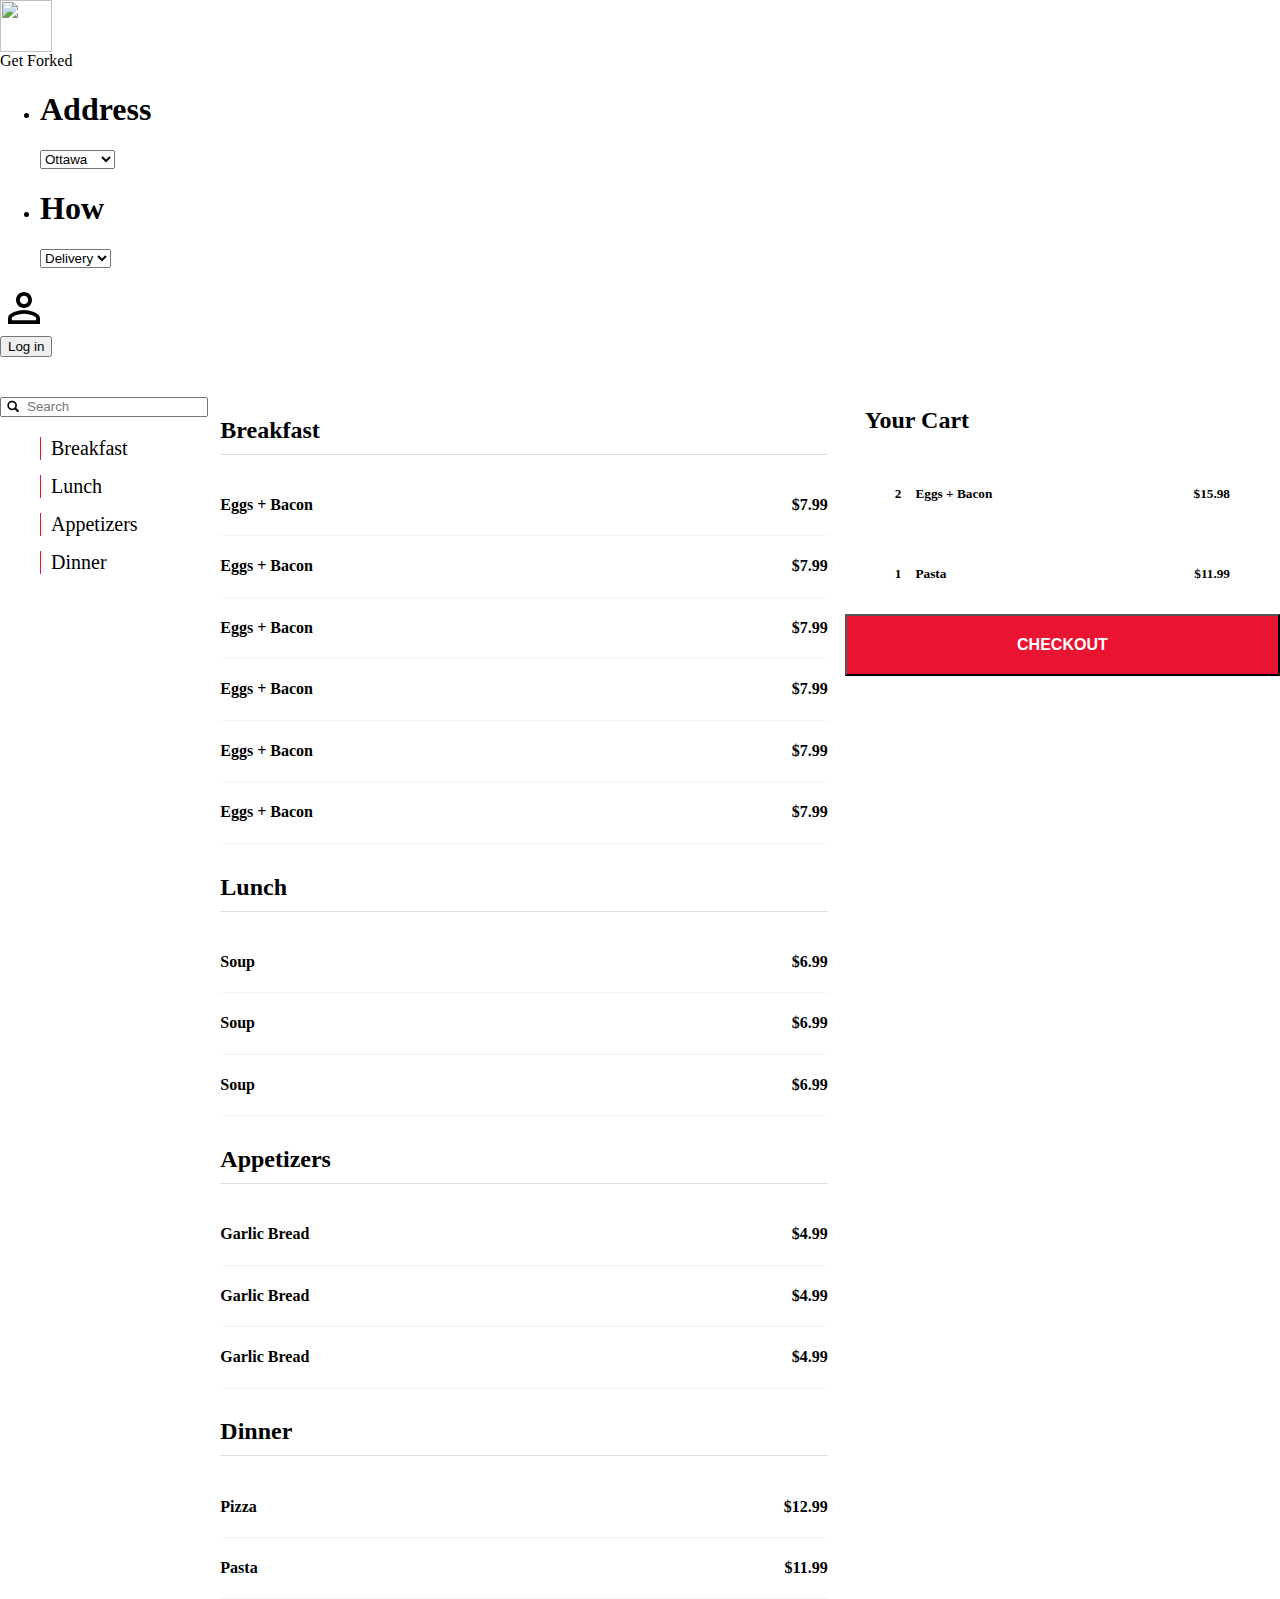
==== menu.html @ b6c1061d "Added menu page" ====
<head>
    <link rel="stylesheet" href="./styles/shared-styles.css">
    <link rel="stylesheet" href="./styles/menu.css">
</head>
<body>
        <!-- TopNav -->
    <div class="topnav">
      <div class="topnav-logo-wrapper">
        <img class="logo" src="assets/logo.png" width="52px"/>
      </div>
      <div class="topnav-company-name">
        <span>Get Forked</span>
      </div>
      <div class="topnav-deliver-info">
        <ul class="topnav-deliver-info-list">
          <li>
            <div class="topnav-deliver-info-list-item">
              <h1>Address</h1>
              <select>
                <option value="ottawa">Ottawa</option>
                <option value="montreal">Montreal</option>
                <option value="toronto">Toronto</option>
                <option value="waterloo">Waterloo</option>
              </select>
            </div>
          </li>
          <li>
            <div class="topnav-deliver-info-list-item">
              <h1>How</h1>
              <select>
                <option value="delivery">Delivery</option>
                <option value="pickup">Pickup</option>
              </select>
            </div>
          </li>
        </ul>
      </div>
      <div class="topnav-login-wrapper">
        <div class="topnav-login-content">
          <svg xmlns="http://www.w3.org/2000/svg" width="48" height="48" viewBox="0 0 24 24"><path d="M12 5.9c1.16 0 2.1.94 2.1 2.1s-.94 2.1-2.1 2.1S9.9 9.16 9.9 8s.94-2.1 2.1-2.1m0 9c2.97 0 6.1 1.46 6.1 2.1v1.1H5.9V17c0-.64 3.13-2.1 6.1-2.1M12 4C9.79 4 8 5.79 8 8s1.79 4 4 4 4-1.79 4-4-1.79-4-4-4zm0 9c-2.67 0-8 1.34-8 4v3h16v-3c0-2.66-5.33-4-8-4z"/><path d="M0 0h24v24H0z" fill="none"/></svg>
          <span><br /><button>Log in</button></span>
        </div>
      </div>
    </div>
    <div class="container">
        <div class="menu">
            <div class="menu-types">
                <div id="input_container">
                    <input type="text" placeholder="Search" required id="input"/>
                    <img src="./assets/search.png" id="input_img">
                </div>
                <ul id="menu-categories">
                    <li>Breakfast</li>
                    <li>Lunch</li>
                    <li>Appetizers</li>
                    <li>Dinner</li>
                </ul>
            </div>
            <div class="menu-items">
                <h2>Breakfast</h2>
                <div class="menu-item">
                    <h4 class="meal">Eggs + Bacon</h4>
                    <h4 class="price">$7.99</h4>
                </div>
                
                <div class="menu-item">
                    <h4 class="meal">Eggs + Bacon</h4>
                    <h4 class="price">$7.99</h4>
                </div>
                <div class="menu-item">
                    <h4 class="meal">Eggs + Bacon</h4>
                    <h4 class="price">$7.99</h4>
                </div>
                <div class="menu-item">
                    <h4 class="meal">Eggs + Bacon</h4>
                    <h4 class="price">$7.99</h4>
                </div>
                <div class="menu-item">
                    <h4 class="meal">Eggs + Bacon</h4>
                    <h4 class="price">$7.99</h4>
                </div>
                <div class="menu-item">
                    <h4 class="meal">Eggs + Bacon</h4>
                    <h4 class="price">$7.99</h4>
                </div>
                
                <h2>Lunch</h2>
                <div class="menu-item">
                    <h4 class="meal">Soup</h4>
                    <h4 class="price">$6.99</h4>
                </div>
                <div class="menu-item">
                    <h4 class="meal">Soup</h4>
                    <h4 class="price">$6.99</h4>
                </div>
                <div class="menu-item">
                    <h4 class="meal">Soup</h4>
                    <h4 class="price">$6.99</h4>
                </div>
                <h2>Appetizers</h2>
                <div class="menu-item">
                    <h4 class="meal">Garlic Bread</h4>
                    <h4 class="price">$4.99</h4>
                </div>
                <div class="menu-item">
                    <h4 class="meal">Garlic Bread</h4>
                    <h4 class="price">$4.99</h4>
                </div>
                <div class="menu-item">
                    <h4 class="meal">Garlic Bread</h4>
                    <h4 class="price">$4.99</h4>
                </div>
                <h2>Dinner</h2>
                <div class="menu-item">
                    <h4 class="meal">Pizza</h4>
                    <h4 class="price">$12.99</h4>
                </div>
                <div class="menu-item">
                    <h4 class="meal">Pasta</h4>
                    <h4 class="price">$11.99</h4>
                </div>
            </div>
            
        </div>
        <div class="cart">
            <h2>Your Cart</h2>
            <div class="cart-item">
                <h5 class="cart-order">2</h5>
                <h5 class="cart-food">Eggs + Bacon</h5>
                <h5 class="cart-price">$15.98</h5>
            </div>
            <div class="cart-item">
                <h5 class="cart-order">1</h5>
                <h5 class="cart-food">Pasta</h5>
                <h5 class="cart-price">$11.99</h5>
            </div>
            <button class="checkout">CHECKOUT</button>
        </div>
    </div>
</body>
---- styles/menu.css ----
body {
    margin: 0;
}

.container{
    padding-top: 30px;
    padding-left: 0;
}
.menu{
    
    margin: 0;
    background: white;
    width: 65%;
    padding: -1px;
    display: inline-block;
    overflow: hidden;
}

.menu-types{
    margin: 0;
    width: 25%;
    display: inline-block;
    
    vertical-align: top;
}

.menu-items{
    margin: 0;
    display: inline-block;
    vertical-align: top;
    width: 73%;
    padding-left: 1%;
}
.menu-items > h2 {
    border-bottom: 1px solid #ddd;
    padding: 10px 0;
    width: 100%;
}
.cart{
    
    margin: 0;
    background: white;
    width: 34%;
    float: right;
    display: inline-block;
    
    vertical-align: top;
}
#input_container { 
    float: right;
    position:relative;
    padding:0;
    margin: 10px 0;
}
#input { 
    height:20px;
    margin:0;
    padding-left:25px;
}
#input_img {
    position:absolute;
    bottom:-2px;
    left:0px;
    width:25px;
    height:25px;
}
#menu-categories{
    margin-top: 50px;
    list-style-type: none;
}
#menu-categories > li {
    font-size: 20px;
    margin-bottom: 15px;
    border-left: 1px solid #E91431;
    padding-left: 10px
}

.menu-item {
    width: 100%;
    padding: 0;
    border-bottom: 1px solid #F2F4F5;    
}
.meal {
    display: inline-block;
}

.price {
    display: inline-block;
    float: right
}

.cart > h2 {
    padding-left: 20px;
}
.cart-item{
    padding: 10px 50px;
}
.cart-item > h5{
    display: inline-block;
}
.cart-food {
    padding-left: 10px;
}
.cart-price {
    float: right;
}
.checkout{
    width: 100%;
    padding: 20px;
    background: #E91431;
    color: white;
    font-weight: bolder;
    font-size: 16px;
}
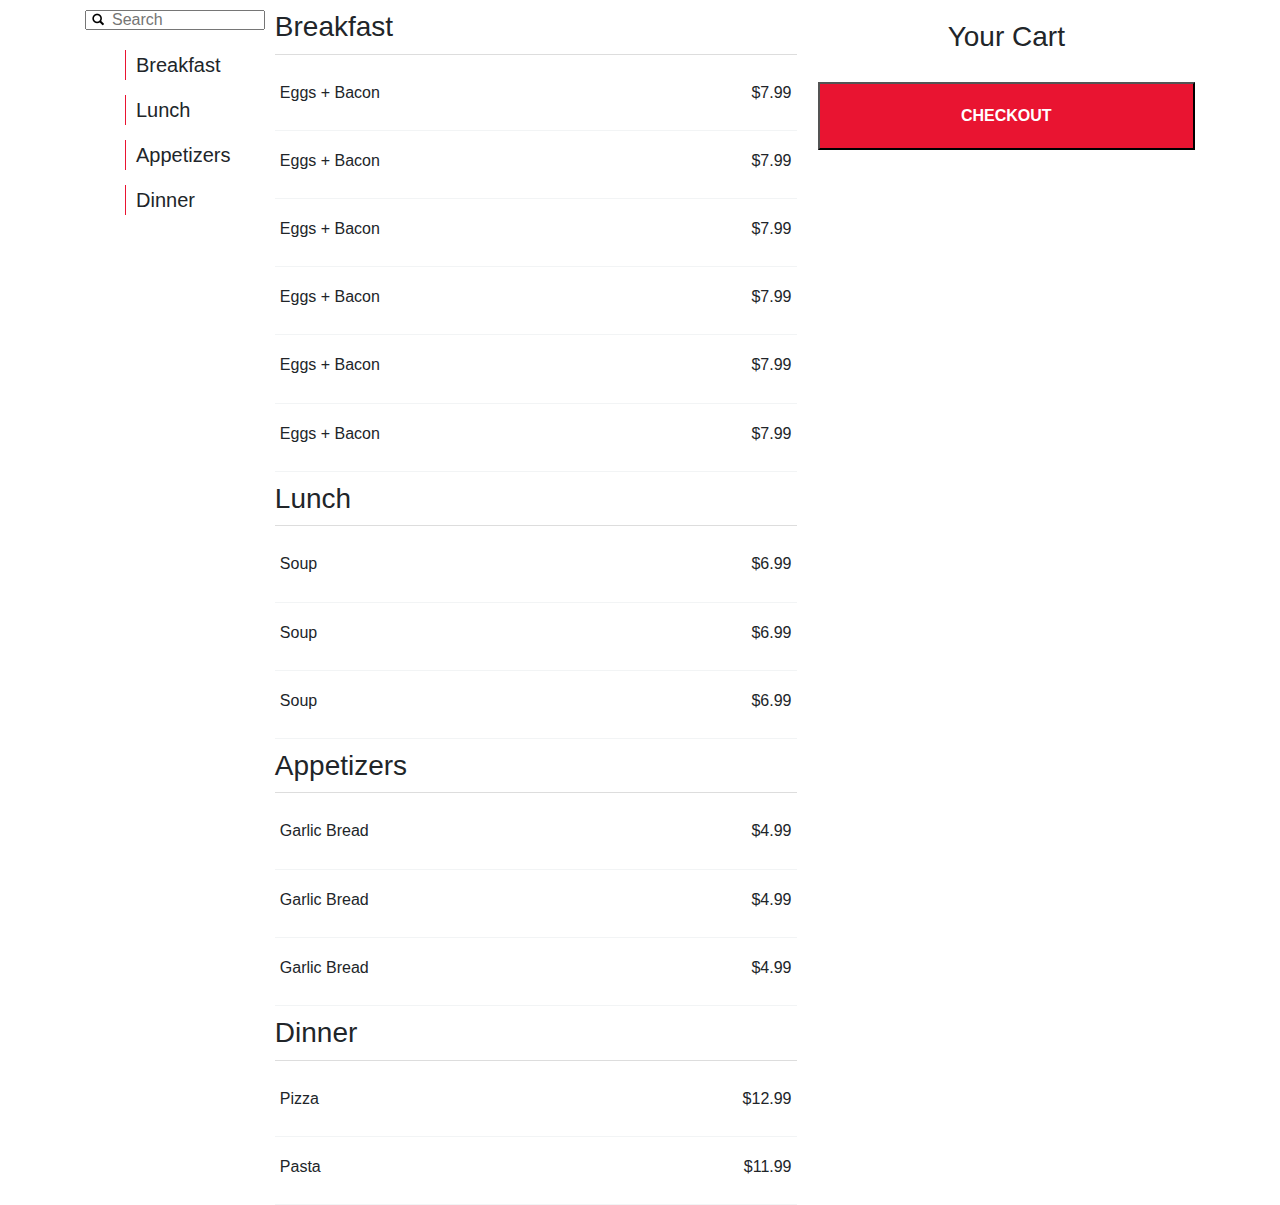
==== commit 094896e2: "Add items to cart" ====
--- a/menu.html
+++ b/menu.html
@@ -1,48 +1,24 @@
 <head>
+    <script
+    src="https://code.jquery.com/jquery-3.4.1.min.js"
+    integrity="sha256-CSXorXvZcTkaix6Yvo6HppcZGetbYMGWSFlBw8HfCJo="
+    crossorigin="anonymous"></script>
+    <script src="js/menu.js"></script>
+    <link rel="stylesheet" href="https://stackpath.bootstrapcdn.com/bootstrap/4.3.1/css/bootstrap.min.css" integrity="sha384-ggOyR0iXCbMQv3Xipma34MD+dH/1fQ784/j6cY/iJTQUOhcWr7x9JvoRxT2MZw1T" crossorigin="anonymous">
+<script src="https://stackpath.bootstrapcdn.com/bootstrap/4.3.1/js/bootstrap.min.js" integrity="sha384-JjSmVgyd0p3pXB1rRibZUAYoIIy6OrQ6VrjIEaFf/nJGzIxFDsf4x0xIM+B07jRM" crossorigin="anonymous"></script>
+    <link href="https://maxcdn.bootstrapcdn.com/font-awesome/4.7.0/css/font-awesome.min.css" rel="stylesheet"/>
+
     <link rel="stylesheet" href="./styles/shared-styles.css">
     <link rel="stylesheet" href="./styles/menu.css">
 </head>
 <body>
-        <!-- TopNav -->
-    <div class="topnav">
-      <div class="topnav-logo-wrapper">
-        <img class="logo" src="assets/logo.png" width="52px"/>
-      </div>
-      <div class="topnav-company-name">
-        <span>Get Forked</span>
-      </div>
-      <div class="topnav-deliver-info">
-        <ul class="topnav-deliver-info-list">
-          <li>
-            <div class="topnav-deliver-info-list-item">
-              <h1>Address</h1>
-              <select>
-                <option value="ottawa">Ottawa</option>
-                <option value="montreal">Montreal</option>
-                <option value="toronto">Toronto</option>
-                <option value="waterloo">Waterloo</option>
-              </select>
-            </div>
-          </li>
-          <li>
-            <div class="topnav-deliver-info-list-item">
-              <h1>How</h1>
-              <select>
-                <option value="delivery">Delivery</option>
-                <option value="pickup">Pickup</option>
-              </select>
-            </div>
-          </li>
-        </ul>
-      </div>
-      <div class="topnav-login-wrapper">
-        <div class="topnav-login-content">
-          <svg xmlns="http://www.w3.org/2000/svg" width="48" height="48" viewBox="0 0 24 24"><path d="M12 5.9c1.16 0 2.1.94 2.1 2.1s-.94 2.1-2.1 2.1S9.9 9.16 9.9 8s.94-2.1 2.1-2.1m0 9c2.97 0 6.1 1.46 6.1 2.1v1.1H5.9V17c0-.64 3.13-2.1 6.1-2.1M12 4C9.79 4 8 5.79 8 8s1.79 4 4 4 4-1.79 4-4-1.79-4-4-4zm0 9c-2.67 0-8 1.34-8 4v3h16v-3c0-2.66-5.33-4-8-4z"/><path d="M0 0h24v24H0z" fill="none"/></svg>
-          <span><br /><button>Log in</button></span>
-        </div>
-      </div>
-    </div>
     <div class="container">
+<!-- TopNav -->
+  <div id="nav-placeholder">
+
+</div>
+<!-- End TopNav -->
+        <div class="content">
         <div class="menu">
             <div class="menu-types">
                 <div id="input_container">
@@ -57,84 +33,86 @@
                 </ul>
             </div>
             <div class="menu-items">
-                <h2>Breakfast</h2>
+                <h3>Breakfast</h3>
                 <div class="menu-item">
-                    <h4 class="meal">Eggs + Bacon</h4>
-                    <h4 class="price">$7.99</h4>
+                    <h6 class="meal">Eggs + Bacon</h6>
+                    <h6 class="price">$7.99</h6>
                 </div>
                 
                 <div class="menu-item">
-                    <h4 class="meal">Eggs + Bacon</h4>
-                    <h4 class="price">$7.99</h4>
+                    <h6 class="meal">Eggs + Bacon</h6>
+                    <h6 class="price">$7.99</h6>
                 </div>
                 <div class="menu-item">
-                    <h4 class="meal">Eggs + Bacon</h4>
-                    <h4 class="price">$7.99</h4>
+                    <h6 class="meal">Eggs + Bacon</h6>
+                    <h6 class="price">$7.99</h6>
                 </div>
                 <div class="menu-item">
-                    <h4 class="meal">Eggs + Bacon</h4>
-                    <h4 class="price">$7.99</h4>
+                    <h6 class="meal">Eggs + Bacon</h6>
+                    <h6 class="price">$7.99</h6>
                 </div>
                 <div class="menu-item">
-                    <h4 class="meal">Eggs + Bacon</h4>
-                    <h4 class="price">$7.99</h4>
+                    <h6 class="meal">Eggs + Bacon</h6>
+                    <h6 class="price">$7.99</h6>
                 </div>
                 <div class="menu-item">
-                    <h4 class="meal">Eggs + Bacon</h4>
-                    <h4 class="price">$7.99</h4>
+                    <h6 class="meal">Eggs + Bacon</h6>
+                    <h6 class="price">$7.99</h6>
                 </div>
                 
-                <h2>Lunch</h2>
+                <h3>Lunch</h3>
                 <div class="menu-item">
-                    <h4 class="meal">Soup</h4>
-                    <h4 class="price">$6.99</h4>
+                    <h6 class="meal">Soup</h6>
+                    <h6 class="price">$6.99</h6>
                 </div>
                 <div class="menu-item">
-                    <h4 class="meal">Soup</h4>
-                    <h4 class="price">$6.99</h4>
+                    <h6 class="meal">Soup</h6>
+                    <h6 class="price">$6.99</h6>
                 </div>
                 <div class="menu-item">
-                    <h4 class="meal">Soup</h4>
-                    <h4 class="price">$6.99</h4>
+                    <h6 class="meal">Soup</h6>
+                    <h6 class="price">$6.99</h6>
                 </div>
-                <h2>Appetizers</h2>
+                <h3>Appetizers</h3>
                 <div class="menu-item">
-                    <h4 class="meal">Garlic Bread</h4>
-                    <h4 class="price">$4.99</h4>
+                    <h6 class="meal">Garlic Bread</h6>
+                    <h6 class="price">$4.99</h6>
                 </div>
                 <div class="menu-item">
-                    <h4 class="meal">Garlic Bread</h4>
-                    <h4 class="price">$4.99</h4>
+                    <h6 class="meal">Garlic Bread</h6>
+                    <h6 class="price">$4.99</h6>
                 </div>
                 <div class="menu-item">
-                    <h4 class="meal">Garlic Bread</h4>
-                    <h4 class="price">$4.99</h4>
+                    <h6 class="meal">Garlic Bread</h6>
+                    <h6 class="price">$4.99</h6>
                 </div>
-                <h2>Dinner</h2>
+                <h3>Dinner</h3>
                 <div class="menu-item">
-                    <h4 class="meal">Pizza</h4>
-                    <h4 class="price">$12.99</h4>
+                    <h6 class="meal">Pizza</h6>
+                    <h6 class="price">$12.99</h6>
                 </div>
                 <div class="menu-item">
-                    <h4 class="meal">Pasta</h4>
-                    <h4 class="price">$11.99</h4>
+                    <h6 class="meal">Pasta</h6>
+                    <h6 class="price">$11.99</h6>
                 </div>
+
             </div>
             
         </div>
         <div class="cart">
-            <h2>Your Cart</h2>
-            <div class="cart-item">
-                <h5 class="cart-order">2</h5>
-                <h5 class="cart-food">Eggs + Bacon</h5>
-                <h5 class="cart-price">$15.98</h5>
-            </div>
-            <div class="cart-item">
-                <h5 class="cart-order">1</h5>
-                <h5 class="cart-food">Pasta</h5>
-                <h5 class="cart-price">$11.99</h5>
+            <h3>Your Cart</h3>
+            <div class="cart-items">
             </div>
             <button class="checkout">CHECKOUT</button>
+
         </div>
     </div>
-</body>+    </div>
+    
+   </body>           
+
+<script>
+$(function(){
+  $("#nav-placeholder").load("topnav.html");
+});
+</script>--- a/styles/menu.css
+++ b/styles/menu.css
@@ -2,9 +2,8 @@
     margin: 0;
 }
 
-.container{
-    padding-top: 30px;
-    padding-left: 0;
+nav{
+    margin-bottom: 20px;
 }
 .menu{
     
@@ -29,9 +28,9 @@
     display: inline-block;
     vertical-align: top;
     width: 73%;
-    padding-left: 1%;
+    padding-left: 5px;
 }
-.menu-items > h2 {
+.menu-items > h3 {
     border-bottom: 1px solid #ddd;
     padding: 10px 0;
     width: 100%;
@@ -50,10 +49,12 @@
     float: right;
     position:relative;
     padding:0;
+    width: 100%;
     margin: 10px 0;
 }
 #input { 
     height:20px;
+    width: 100%;
     margin:0;
     padding-left:25px;
 }
@@ -77,8 +78,12 @@
 
 .menu-item {
     width: 100%;
-    padding: 0;
+    padding: 20px 5px;
+    background-color: white;
     border-bottom: 1px solid #F2F4F5;    
+}
+.menu-item:hover{
+    background-color: #F2F4F5;
 }
 .meal {
     display: inline-block;
@@ -89,21 +94,15 @@
     float: right
 }
 
-.cart > h2 {
-    padding-left: 20px;
+.cart > h3 {
+    padding: 20px 0;
+    text-align: center;
 }
 .cart-item{
-    padding: 10px 50px;
+    width: 100%;
+    padding: 10px 20px;
 }
-.cart-item > h5{
-    display: inline-block;
-}
-.cart-food {
-    padding-left: 10px;
-}
-.cart-price {
-    float: right;
-}
+
 .checkout{
     width: 100%;
     padding: 20px;
@@ -111,4 +110,10 @@
     color: white;
     font-weight: bolder;
     font-size: 16px;
-}+}
+
+.cart-icon{
+    text-align: end;
+    padding-right: 0;
+    margin-right: 0;
+}
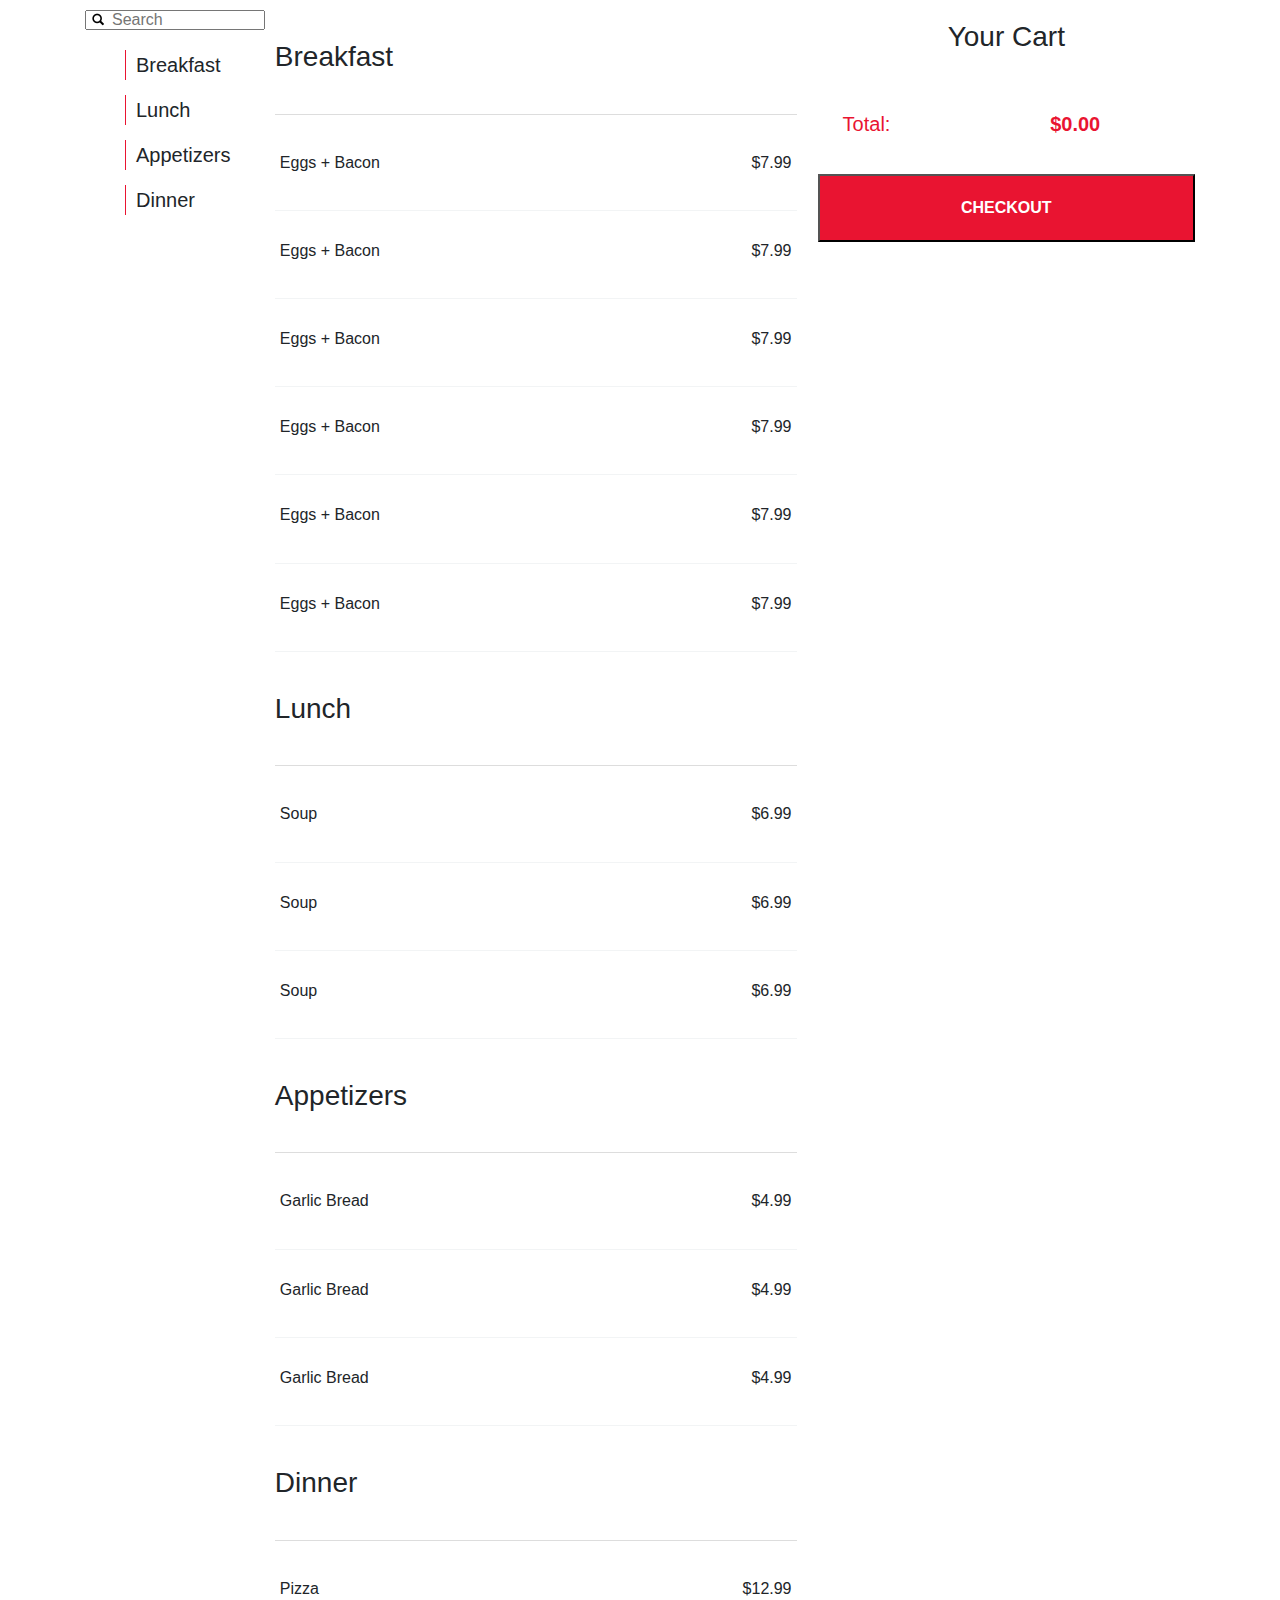
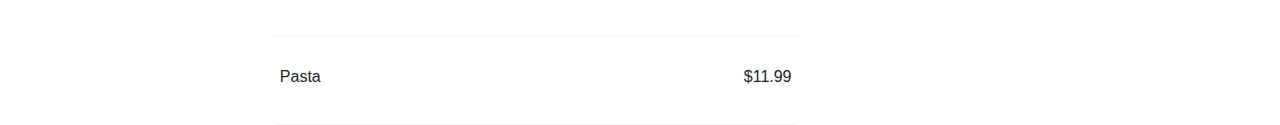
==== commit eb1cc578: "Update total" ====
--- a/menu.html
+++ b/menu.html
@@ -103,16 +103,15 @@
             <h3>Your Cart</h3>
             <div class="cart-items">
             </div>
+            <div class="row align-items-start total">
+                <div class="col-md-6"><h5>Total:</h5></div>
+                
+                <div class="col-md-6"><h5 style="font-weight: bold;" id="total-price">$0.00</h5></div>
+            </div>
             <button class="checkout">CHECKOUT</button>
 
         </div>
     </div>
     </div>
     
-   </body>           
-
-<script>
-$(function(){
-  $("#nav-placeholder").load("topnav.html");
-});
-</script>+   </body>           --- a/styles/menu.css
+++ b/styles/menu.css
@@ -32,7 +32,7 @@
 }
 .menu-items > h3 {
     border-bottom: 1px solid #ddd;
-    padding: 10px 0;
+    padding: 40px 0;
     width: 100%;
 }
 .cart{
@@ -41,8 +41,7 @@
     background: white;
     width: 34%;
     float: right;
-    display: inline-block;
-    
+    overflow: hidden;
     vertical-align: top;
 }
 #input_container { 
@@ -78,7 +77,7 @@
 
 .menu-item {
     width: 100%;
-    padding: 20px 5px;
+    padding: 30px 5px;
     background-color: white;
     border-bottom: 1px solid #F2F4F5;    
 }
@@ -103,6 +102,16 @@
     padding: 10px 20px;
 }
 
+.total{ 
+    width: 110%;
+    padding: 30px 0px;
+}
+
+.total > .col-md-6{
+    padding-left: 40px;
+    color: #E91431;
+    width: 100%;
+}
 .checkout{
     width: 100%;
     padding: 20px;
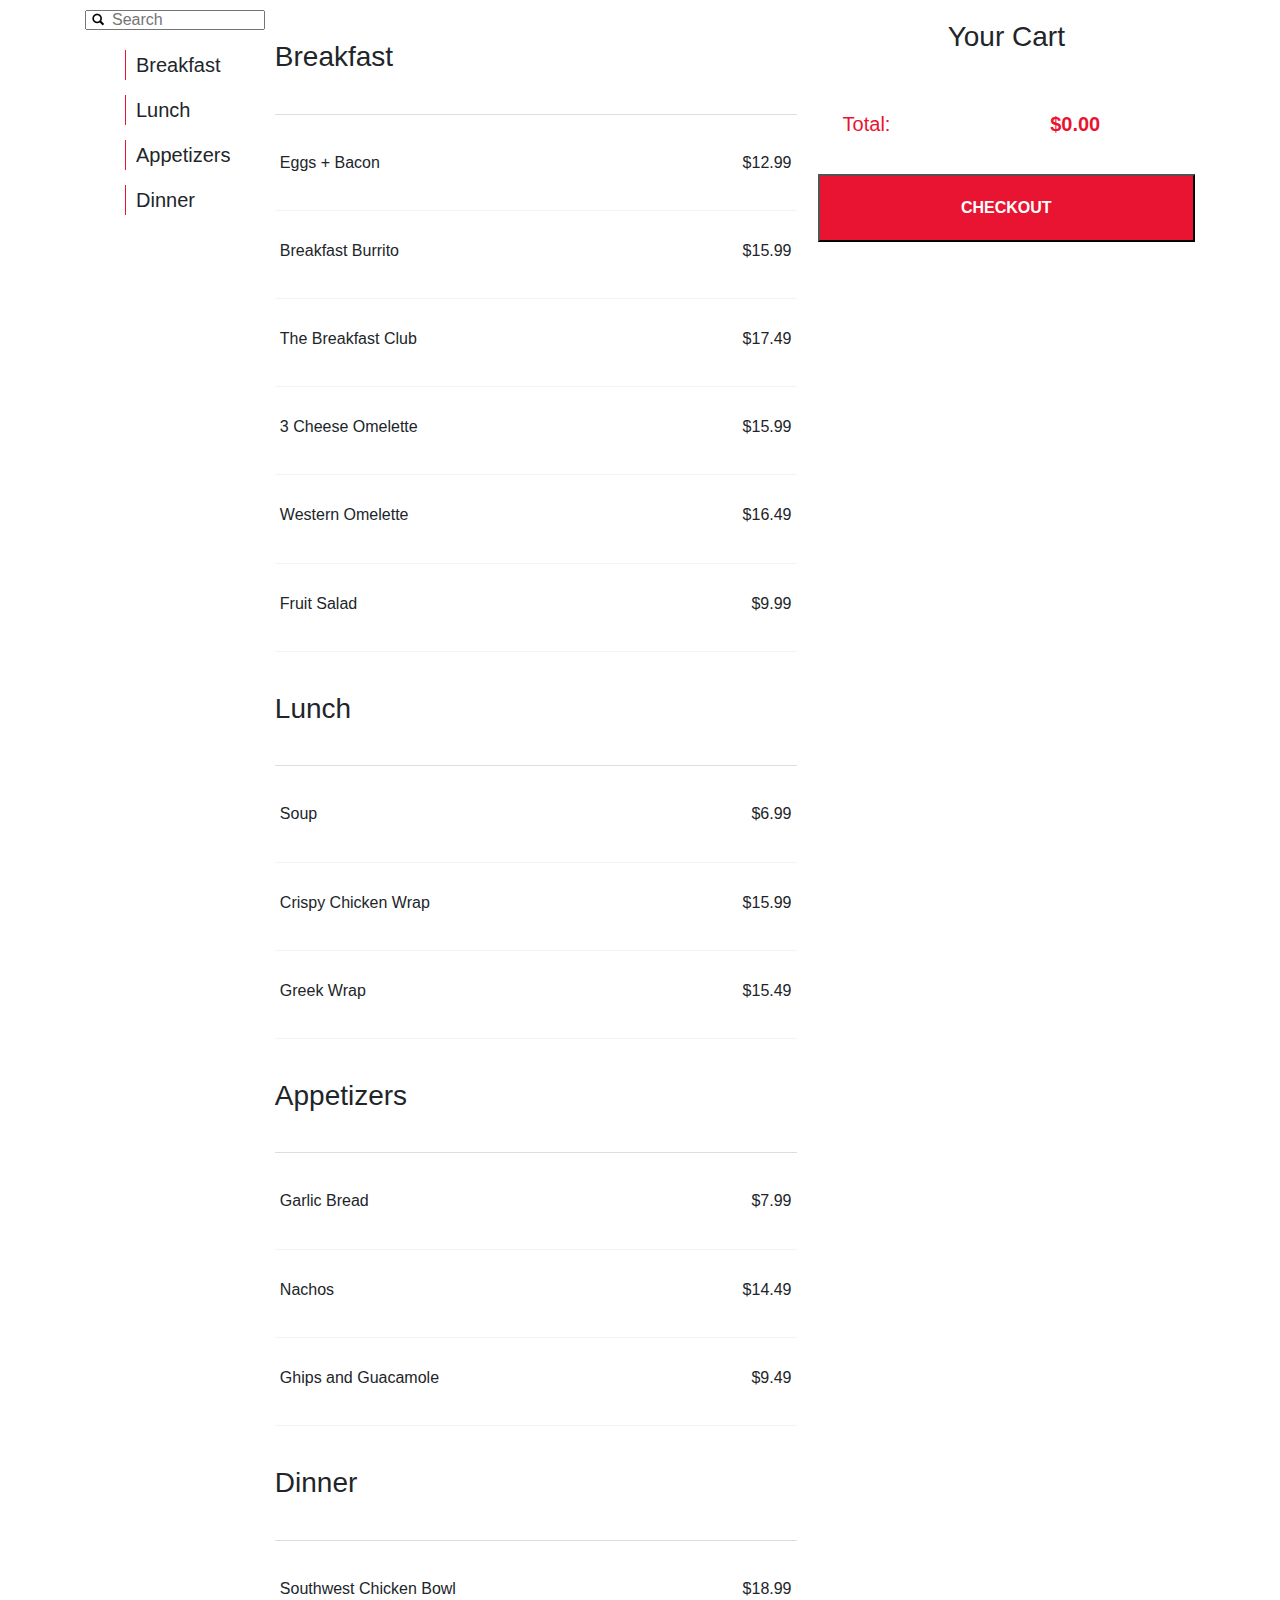
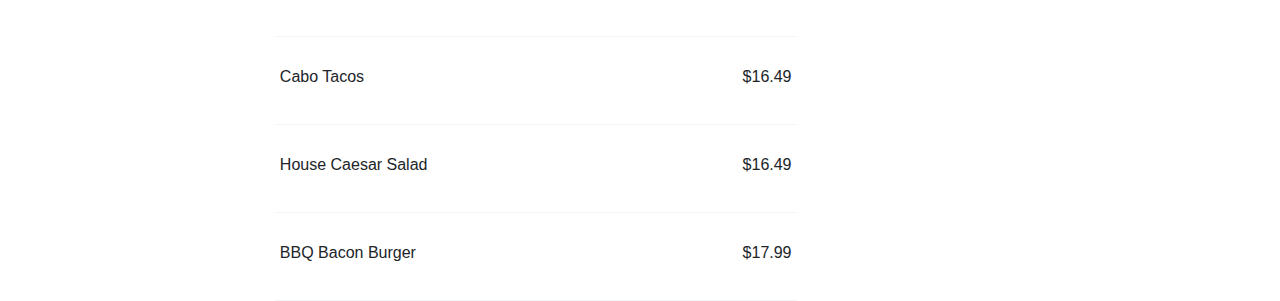
==== commit 6beb05ef: "Added scroll and updated menu items" ====
--- a/menu.html
+++ b/menu.html
@@ -33,69 +33,76 @@
                 </ul>
             </div>
             <div class="menu-items">
-                <h3>Breakfast</h3>
+                <h3 id="Breakfast">Breakfast</h3>
                 <div class="menu-item">
                     <h6 class="meal">Eggs + Bacon</h6>
-                    <h6 class="price">$7.99</h6>
+                    <h6 class="price">$12.99</h6>
                 </div>
                 
                 <div class="menu-item">
-                    <h6 class="meal">Eggs + Bacon</h6>
-                    <h6 class="price">$7.99</h6>
+                    <h6 class="meal">Breakfast Burrito</h6>
+                    <h6 class="price">$15.99</h6>
                 </div>
                 <div class="menu-item">
-                    <h6 class="meal">Eggs + Bacon</h6>
-                    <h6 class="price">$7.99</h6>
+                    <h6 class="meal">The Breakfast Club</h6>
+                    <h6 class="price">$17.49</h6>
                 </div>
                 <div class="menu-item">
-                    <h6 class="meal">Eggs + Bacon</h6>
-                    <h6 class="price">$7.99</h6>
+                    <h6 class="meal">3 Cheese Omelette</h6>
+                    <h6 class="price">$15.99</h6>
                 </div>
                 <div class="menu-item">
-                    <h6 class="meal">Eggs + Bacon</h6>
-                    <h6 class="price">$7.99</h6>
+                    <h6 class="meal">Western Omelette</h6>
+                    <h6 class="price">$16.49</h6>
                 </div>
                 <div class="menu-item">
-                    <h6 class="meal">Eggs + Bacon</h6>
-                    <h6 class="price">$7.99</h6>
+                    <h6 class="meal">Fruit Salad</h6>
+                    <h6 class="price">$9.99</h6>
                 </div>
                 
-                <h3>Lunch</h3>
+                <h3 id="Lunch">Lunch</h3>
                 <div class="menu-item">
                     <h6 class="meal">Soup</h6>
                     <h6 class="price">$6.99</h6>
                 </div>
                 <div class="menu-item">
-                    <h6 class="meal">Soup</h6>
-                    <h6 class="price">$6.99</h6>
+                    <h6 class="meal">Crispy Chicken Wrap</h6>
+                    <h6 class="price">$15.99</h6>
                 </div>
                 <div class="menu-item">
-                    <h6 class="meal">Soup</h6>
-                    <h6 class="price">$6.99</h6>
+                    <h6 class="meal">Greek Wrap</h6>
+                    <h6 class="price">$15.49</h6>
                 </div>
-                <h3>Appetizers</h3>
+                <h3 id="Appetizers">Appetizers</h3>
                 <div class="menu-item">
                     <h6 class="meal">Garlic Bread</h6>
-                    <h6 class="price">$4.99</h6>
+                    <h6 class="price">$7.99</h6>
                 </div>
                 <div class="menu-item">
-                    <h6 class="meal">Garlic Bread</h6>
-                    <h6 class="price">$4.99</h6>
+                    <h6 class="meal">Nachos</h6>
+                    <h6 class="price">$14.49</h6>
                 </div>
                 <div class="menu-item">
-                    <h6 class="meal">Garlic Bread</h6>
-                    <h6 class="price">$4.99</h6>
+                    <h6 class="meal">Ghips and Guacamole</h6>
+                    <h6 class="price">$9.49</h6>
                 </div>
-                <h3>Dinner</h3>
+                <h3 id="Dinner">Dinner</h3>
                 <div class="menu-item">
-                    <h6 class="meal">Pizza</h6>
-                    <h6 class="price">$12.99</h6>
+                    <h6 class="meal">Southwest Chicken Bowl</h6>
+                    <h6 class="price">$18.99</h6>
                 </div>
                 <div class="menu-item">
-                    <h6 class="meal">Pasta</h6>
-                    <h6 class="price">$11.99</h6>
+                    <h6 class="meal">Cabo Tacos</h6>
+                    <h6 class="price">$16.49</h6>
                 </div>
-
+                <div class="menu-item">
+                    <h6 class="meal">House Caesar Salad</h6>
+                    <h6 class="price">$16.49</h6>
+                </div>
+                <div class="menu-item">
+                    <h6 class="meal">BBQ Bacon Burger</h6>
+                    <h6 class="price">$17.99</h6>
+                </div>
             </div>
             
         </div>
--- a/styles/menu.css
+++ b/styles/menu.css
@@ -75,6 +75,10 @@
     padding-left: 10px
 }
 
+#menu-categories > li:hover {
+    cursor: pointer;
+}
+
 .menu-item {
     width: 100%;
     padding: 30px 5px;
@@ -83,6 +87,7 @@
 }
 .menu-item:hover{
     background-color: #F2F4F5;
+    cursor: pointer;
 }
 .meal {
     display: inline-block;
